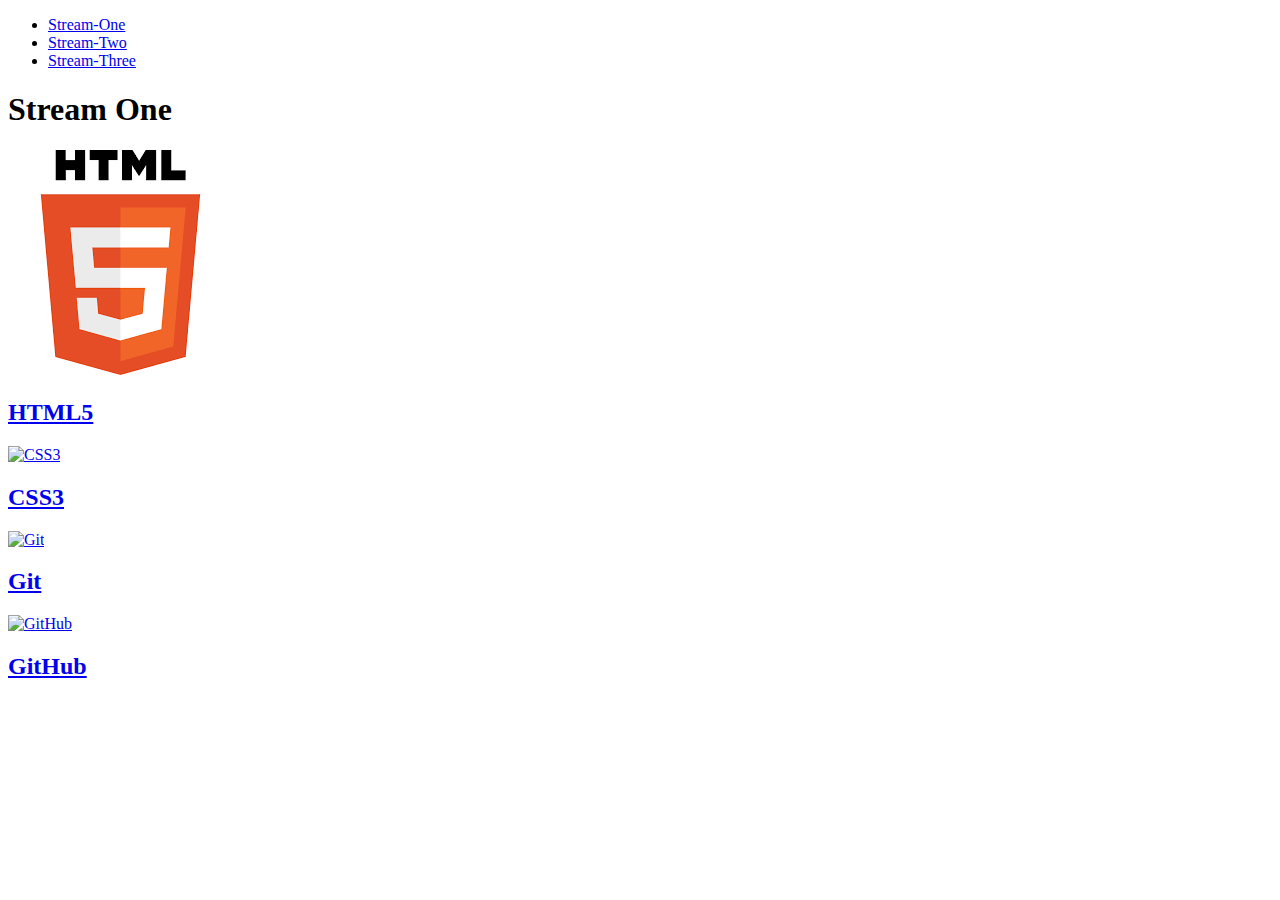
==== index.html @ e37efcb0 "rename stream-one.html to index.html and update links" ====
<!DOCTYPE html>
<html lang="en">
<head>
    <meta charset="UTF-8">
    <meta http-equiv="X-UA-Compatible" content="IE=edge">
    <meta name="viewport" content="width=device-width, initial-scale=1.0">
    <link rel="stylesheet" href="CSS/style.css">
    <title>Hello World</title>
</head>
<body>
    <nav>
        <ul>
            <li><a href="index.html">Stream-One</a></li>
            <li><a href="stream-two.html">Stream-Two</a></li>
            <li><a href="stream-three.html">Stream-Three</a></li>
        </ul>
    </nav>
    <h1>Stream One</h1>
    <div class="card">
        <a href="https://en.wikipedia.org/wiki/HTML5" target="_blank">
            <img src="[data-uri]" alt="html5">
            <h2>HTML5</h2>
        </a>
    </div>
    <div class="card">
        <a href="https://en.wikipedia.org/wiki/CSS" target="_blank">
            <img src="https://upload.wikimedia.org/wikipedia/commons/d/d5/CSS3_logo_and_wordmark.svg" alt="CSS3">
            <h2>CSS3</h2>
        </a>
    </div>
    <div class="card">
        <a href="https://git-scm.com/" target="_blank">
            <img src="https://git-scm.com/images/logos/downloads/Git-Icon-1788C.png" alt="Git">
            <h2>Git</h2>
        </a>
    </div>
    <div class="card">
        <a href="https://github.com/" target="_blank">
            <img src="https://github.githubassets.com/images/modules/logos_page/GitHub-Mark.png" alt="GitHub">
            <h2>GitHub</h2>
        </a>
    </div>
</body>
</html>
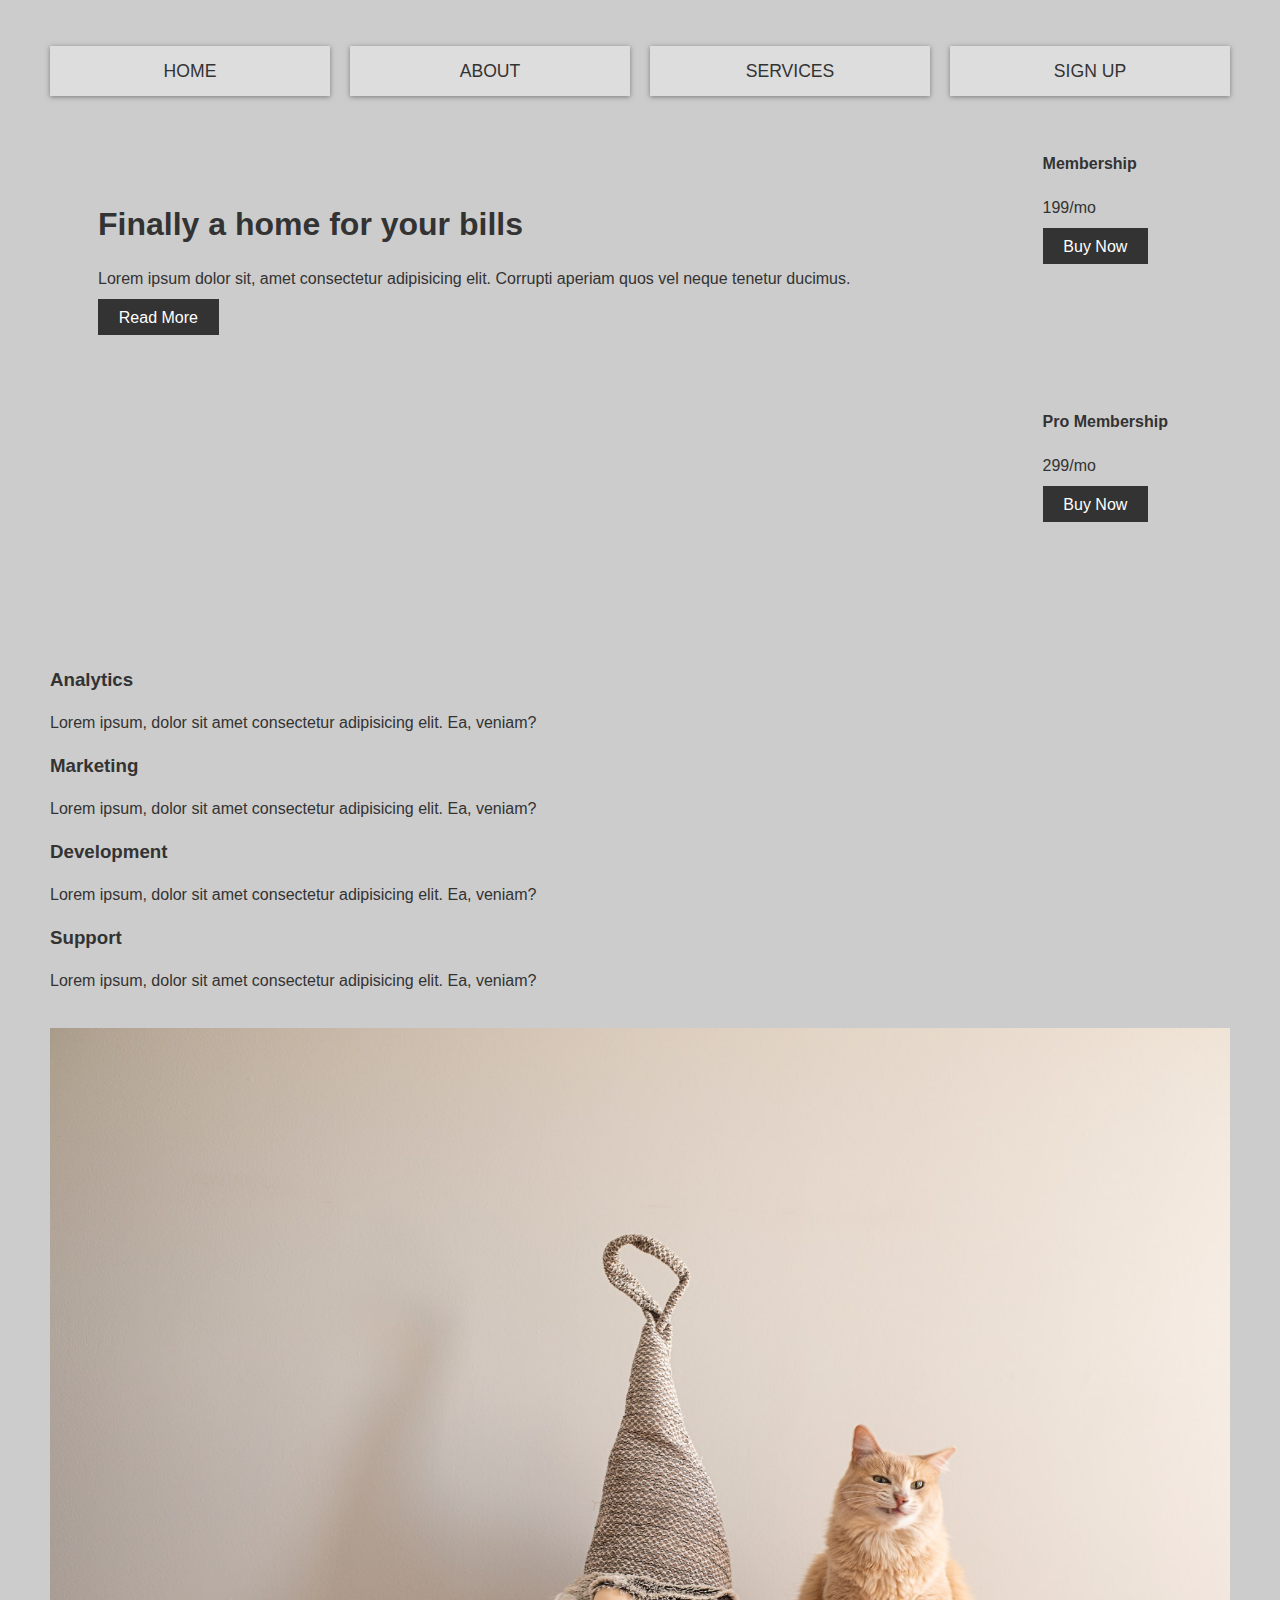
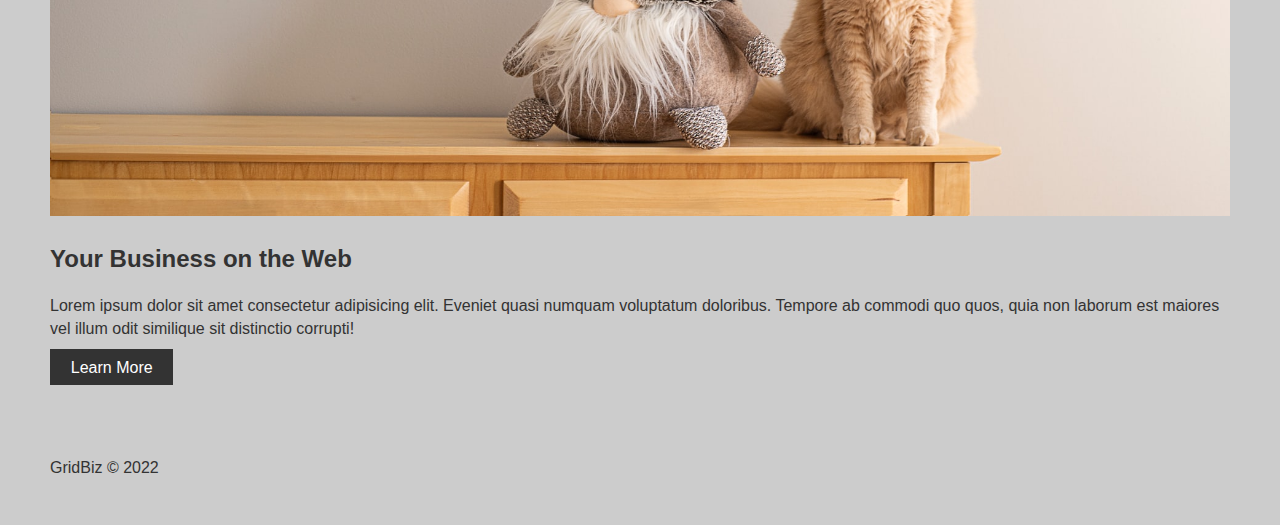
==== commit 0f246406: "should have commited sooner" ====
--- a/index.html
+++ b/index.html
@@ -1,44 +1,97 @@
 <!DOCTYPE html>
 <html lang="en">
+
 <head>
     <meta charset="UTF-8">
     <meta http-equiv="X-UA-Compatible" content="IE=edge">
     <meta name="viewport" content="width=device-width, initial-scale=1.0">
-    <link rel="stylesheet" href="CSS/style.css">
-    <title>Hello World</title>
+    <title>GridBiz</title>
+    <script src="https://kit.fontawesome.com/2cc721a32c.js" crossorigin="anonymous"></script>
+    <link rel="stylesheet" href="css/style.css">
 </head>
+
 <body>
-    <nav>
-        <ul>
-            <li><a href="index.html">Stream-One</a></li>
-            <li><a href="stream-two.html">Stream-Two</a></li>
-            <li><a href="stream-three.html">Stream-Three</a></li>
-        </ul>
-    </nav>
-    <h1>Stream One</h1>
-    <div class="card">
-        <a href="https://en.wikipedia.org/wiki/HTML5" target="_blank">
-            <img src="[data-uri]" alt="html5">
-            <h2>HTML5</h2>
-        </a>
+    <div class="wrapper">
+        <!--navigation-->
+
+        <nav class="main-nav">
+            <ul>
+                <li><a href="#">Home</a></li>
+                <li><a href="#">About</a></li>
+                <li><a href="#">Services</a></li>
+                <li><a href="#">Sign Up</a></li>
+            </ul>
+        </nav>
+        <section class="top-container">
+            <header class="showcase">
+                <h1>Finally a home for your bills</h1>
+                <p>Lorem ipsum dolor sit, amet consectetur adipisicing elit. Corrupti aperiam quos vel neque tenetur
+                    ducimus.</p>
+                <a href="#" class="btn">Read More</a>
+            </header>
+            <div class="top-box top-box-a">
+                <h4>Membership</h4>
+                <p class="price">199/mo</p>
+                <a href="" class="btn">Buy Now</a>
+            </div>
+            <div class="top-box top-box-b">
+                <h4>Pro Membership</h4>
+                <p class="price">299/mo</p>
+                <a href="" class="btn">Buy Now</a>
+            </div>
+        </section>
+
+        <section class="boxes">
+            <div class="box">
+                <i class="fas fa-chart-pie fa-4x"></i>
+                <h3>Analytics</h3>
+                <p>Lorem ipsum, dolor sit amet consectetur adipisicing elit. Ea, veniam?</p>
+            </div>
+            <div class="box">
+                <i class="fas fa-globe fa-4x"></i>
+                <h3>Marketing</h3>
+                <p>Lorem ipsum, dolor sit amet consectetur adipisicing elit. Ea, veniam?</p>
+            </div>
+            <div class="box">
+                <i class="fas fa-cog fa-4x"></i>
+                <h3>Development</h3>
+                <p>Lorem ipsum, dolor sit amet consectetur adipisicing elit. Ea, veniam?</p>
+            </div>
+            <div class="box">
+                <i class="fas fa-users fa-4x"></i>
+                <h3>Support</h3>
+                <p>Lorem ipsum, dolor sit amet consectetur adipisicing elit. Ea, veniam?</p>
+            </div>
+        </section>
+
+        <section class="info">
+            <img src="img/showcase.jpg" alt="">
+            <div>
+                <h2>Your Business on the Web</h2>
+                <p>Lorem ipsum dolor sit amet consectetur adipisicing elit. Eveniet quasi numquam voluptatum doloribus.
+                    Tempore ab commodi quo quos, quia non laborum est maiores vel illum odit similique sit distinctio
+                    corrupti!</p>
+                <a href="#" class="btn">Learn More</a>
+            </div>
+        </section>
+
+        <section class="portfolio">
+            <img src="https://source.unsplash.com/random/200x200" alt="">
+            <img src="https://source.unsplash.com/random/200x201" alt="">
+            <img src="https://source.unsplash.com/random/200x202" alt="">
+            <img src="https://source.unsplash.com/random/200x203" alt="">
+            <img src="https://source.unsplash.com/random/200x204" alt="">
+            <img src="https://source.unsplash.com/random/200x205" alt="">
+            <img src="https://source.unsplash.com/random/200x206" alt="">
+            <img src="https://source.unsplash.com/random/200x207" alt="">
+            <img src="https://source.unsplash.com/random/200x208" alt="">
+        </section>
+
+        <footer>
+            <p>GridBiz &copy; 2022</p>
+        </footer>
     </div>
-    <div class="card">
-        <a href="https://en.wikipedia.org/wiki/CSS" target="_blank">
-            <img src="https://upload.wikimedia.org/wikipedia/commons/d/d5/CSS3_logo_and_wordmark.svg" alt="CSS3">
-            <h2>CSS3</h2>
-        </a>
-    </div>
-    <div class="card">
-        <a href="https://git-scm.com/" target="_blank">
-            <img src="https://git-scm.com/images/logos/downloads/Git-Icon-1788C.png" alt="Git">
-            <h2>Git</h2>
-        </a>
-    </div>
-    <div class="card">
-        <a href="https://github.com/" target="_blank">
-            <img src="https://github.githubassets.com/images/modules/logos_page/GitHub-Mark.png" alt="GitHub">
-            <h2>GitHub</h2>
-        </a>
-    </div>
+    <!-- Wrapper Ends-->
 </body>
+
 </html>--- a/css/style.css
+++ b/css/style.css
@@ -0,0 +1,91 @@
+/* CSS Variables*/
+:root {
+    --primary: #ddd;
+    --dark: #333;
+    --light: #fff;
+    --shadow: 0 1px 5px rgba(104, 104, 104, 0.8);
+}
+
+html {
+    box-sizing: border-box;
+    font-family: Arial, Helvetica, sans-serif;
+    color: var(--dark);
+}
+
+body {
+    background: #ccc;
+    margin: 30px 50px;
+    line-height: 1.4;
+}
+
+.btn {
+    background-color: var(--dark);
+    color: var(--light);
+    padding: 0.6rem 1.3rem;
+    text-decoration: none;
+    border: 0;
+}
+
+img {
+    max-width: 100%;
+}
+
+.wrapper    {
+    display: grid;
+    grid-gap: 20px;
+}
+
+/*Navigation*/
+.main-nav ul {
+    display: grid;
+    grid-gap: 20px;
+    padding: 0%;
+    list-style: none;
+    grid-template-columns: repeat(4, 1fr);
+}
+
+.main-nav a {
+    background: var(--primary);
+    display: block;
+    text-decoration: none;
+    padding: 0.8rem;
+    text-align: center;
+    color: var(--dark);
+    text-transform: uppercase;
+    font-size: 1.1rem;
+    box-shadow: var(--shadow);
+}
+
+.main-nav a:hover {
+    background: var(--dark);
+    color: var(--light);
+
+}
+
+/* Top Container */
+.top-container {
+    display: grid;
+    grid-gap: 20px;
+    grid-template-areas: 
+    'showcase showcase top-box-a'
+    'showcase showcase top-box-b';
+}
+
+/* showcase */
+.showcase {
+    grid-area: showcase;
+    min-height: 400px;
+    background: url(img/showcase.jpg);
+    background-size: cover;
+    background-position: center;
+    padding: 3rem;
+    
+}
+
+.top-box-a {
+    grid-area: top-box-a;
+}
+
+.top-box-b {
+    grid-area: top-box-b;
+}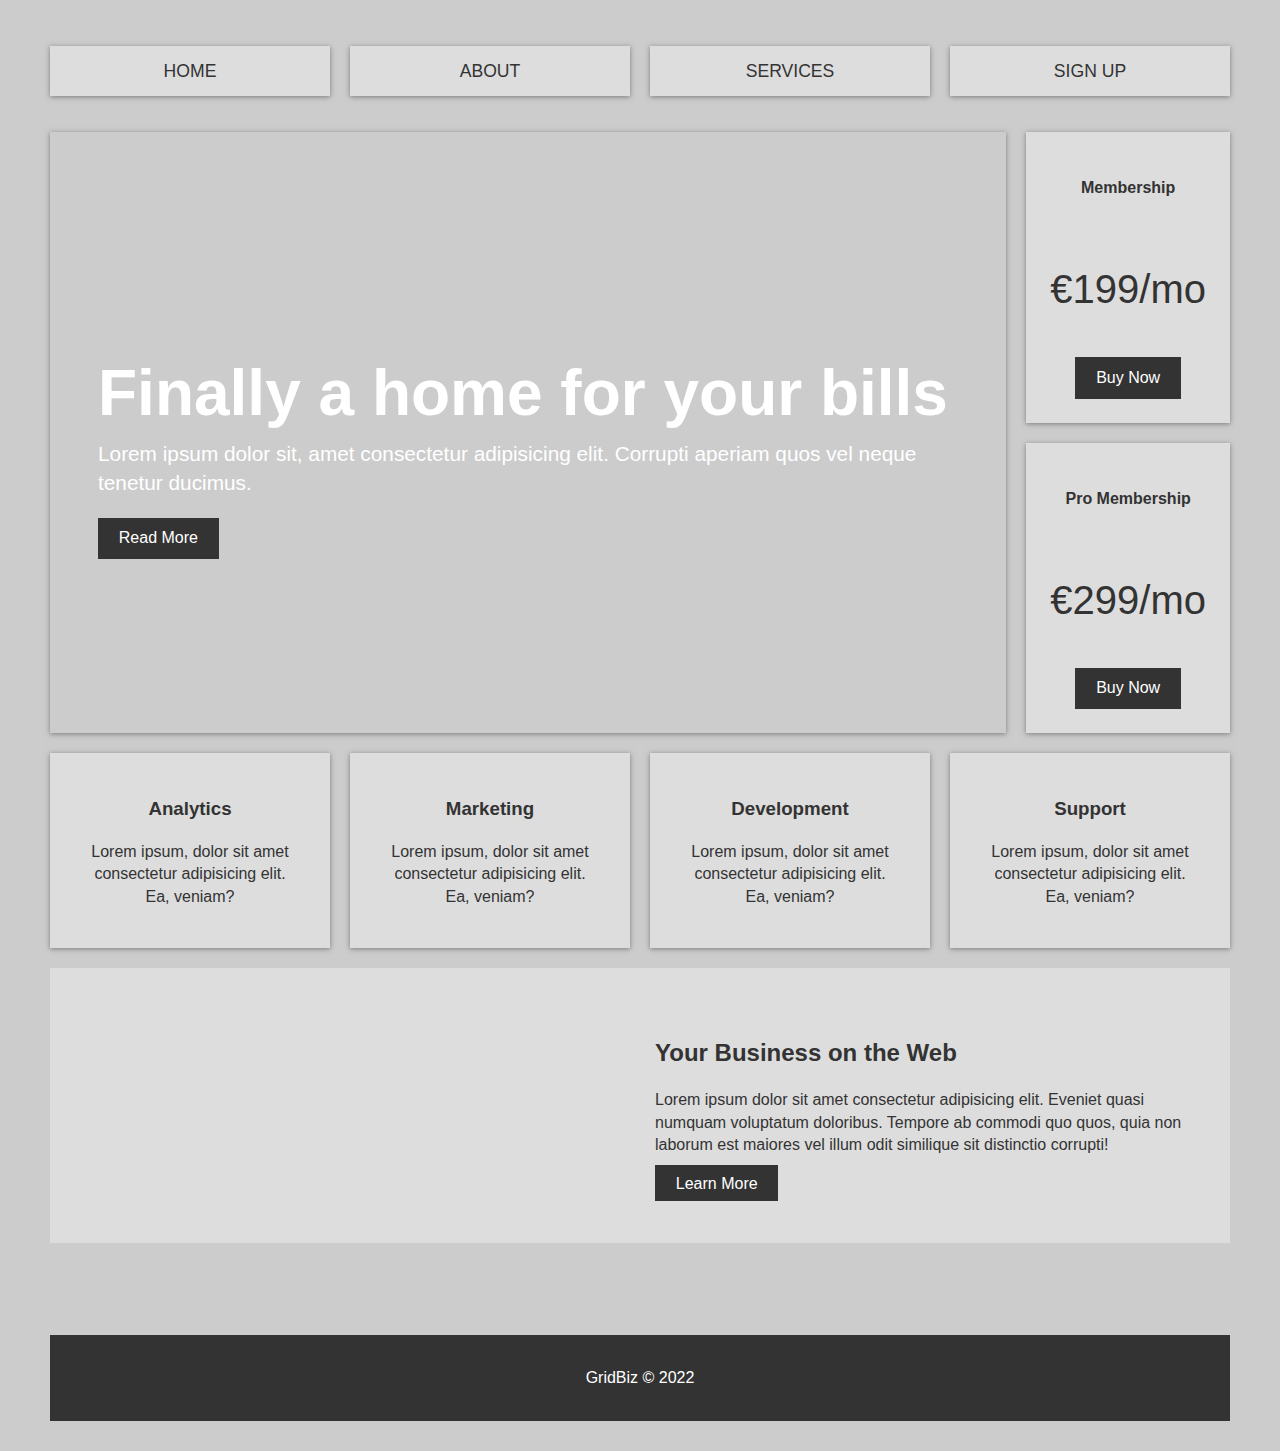
==== commit a73e98ac: "second half of the tutorial" ====
--- a/index.html
+++ b/index.html
@@ -31,12 +31,12 @@
             </header>
             <div class="top-box top-box-a">
                 <h4>Membership</h4>
-                <p class="price">199/mo</p>
+                <p class="price">€199/mo</p>
                 <a href="" class="btn">Buy Now</a>
             </div>
             <div class="top-box top-box-b">
                 <h4>Pro Membership</h4>
-                <p class="price">299/mo</p>
+                <p class="price">€299/mo</p>
                 <a href="" class="btn">Buy Now</a>
             </div>
         </section>
@@ -65,7 +65,7 @@
         </section>
 
         <section class="info">
-            <img src="img/showcase.jpg" alt="">
+            <img src="https://image.ibb.co/j4Qz8x/pic1.jpg" alt="">
             <div>
                 <h2>Your Business on the Web</h2>
                 <p>Lorem ipsum dolor sit amet consectetur adipisicing elit. Eveniet quasi numquam voluptatum doloribus.
--- a/css/style.css
+++ b/css/style.css
@@ -75,11 +75,41 @@
 .showcase {
     grid-area: showcase;
     min-height: 400px;
-    background: url(img/showcase.jpg);
+    background: url(https://image.ibb.co/kYJK8x/showcase.jpg) ;
     background-size: cover;
     background-position: center;
     padding: 3rem;
-    
+    display: flex;
+    flex-direction: column;
+    align-items: start;
+    justify-content: center;
+    box-shadow: var(--shadow);
+}
+
+.showcase h1 {
+    font-size: 4rem;
+    margin-bottom: 0;
+    color: var(--light);
+}
+
+.showcase p  {
+    font-size: 1.3rem;
+    margin-top: 0;
+    color: var(--light);
+}
+
+/* Top Box */
+.top-box {
+    background: var(--primary);
+    display: grid;
+    align-content: center;
+    justify-items: center;
+    box-shadow: var(--shadow);
+    padding: 1.5rem;
+}
+
+.top-box .price {
+    font-size: 2.5rem;
 }
 
 .top-box-a {
@@ -88,4 +118,89 @@
 
 .top-box-b {
     grid-area: top-box-b;
-}+}
+
+/* Boxes */
+
+.boxes  {
+    display: grid;
+    grid-gap: 20px;
+    grid-template-columns: repeat(auto-fit, minmax(200px, 1fr));
+}
+
+.box {
+    background: var(--primary);
+    text-align: center;
+    padding: 1.5rem 2rem;
+    box-shadow: var(--shadow);
+    
+}
+
+/* Info */
+
+.info   {
+    background: var(--primary);
+    box-sizing: var(--shadow);
+    display: grid;
+    grid-gap: 30px;
+    grid-template-columns: repeat(2, 1fr);
+    padding: 3rem;
+}
+
+.portfolio {
+    display: grid;
+    grid-gap: 20px;
+    grid-template-columns: repeat(auto-fit, minmax(200px, 1fr));
+}
+
+.portfolio img {
+    width: 100%;
+    box-shadow: var(--shadow);
+}
+
+/* footer */
+footer {
+    margin-top: 2rem;
+    background: var(--dark);
+    color: var(--light);
+    text-align: center;
+    padding: 1rem;
+}
+
+/* media query */
+@media(max-width: 700px) {
+    .top-container {
+        grid-template-areas: 
+        'showcase showcase'
+        'top-box-a top-box-b';
+    }
+
+    .showcase h1 {
+        font-size:2.5rem ;
+    }
+
+    .main-nav ul {
+        grid-template-columns: 1fr;
+    }
+
+    .info {
+        grid-template-columns: 1fr;
+    }
+
+    .info .btn {
+        display: block;
+        text-align: center;
+        margin: auto;
+    }
+
+    @media(max-width: 500px) {
+        .top-container {
+            grid-template-areas: 
+            'showcase'
+            'top-box-a' 
+            'top-box-b';
+        }
+    }
+        
+    }
+}
